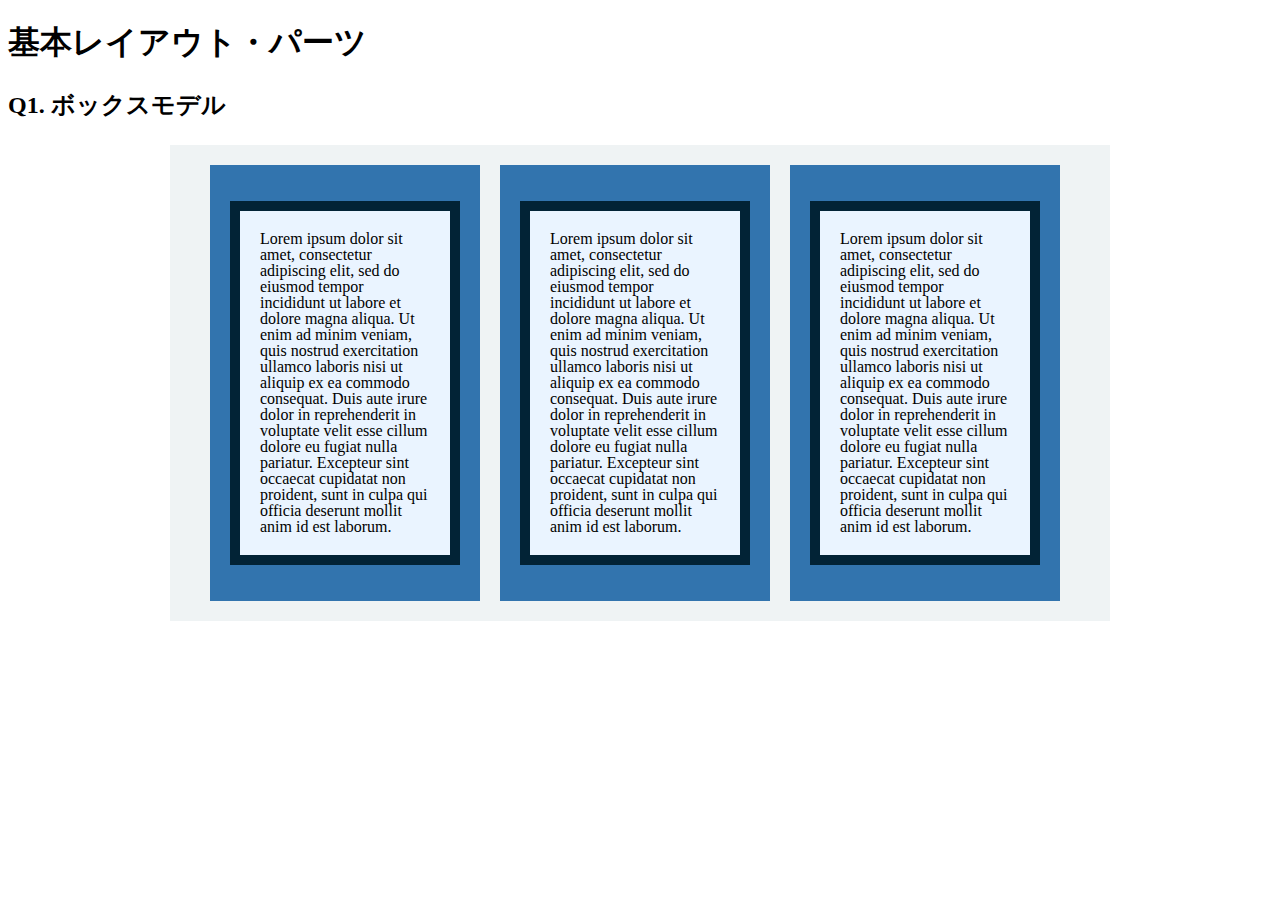
==== layout_parts/q1/index.html @ 48f3915c "レイアウトパーツ前半レビューお願いします。" ====
<!DOCTYPE html>
<html>
  <head>
    <meta charset="utf-8">
    <meta http-equiv="X-UA-Compatible" content="IE=edge">
    <meta name="viewport" content="width=device-width, initial-scale=1.0, maximum-scale=1.0, user-scalable=no">
    <meta name="format-detection" content="telephone=no">
    <title>基本レイアウト・パーツ</title>
    <link rel="stylesheet" href="http://gizumo-inc.github.io/sample/front-lesson/layout_parts_new/assets/css/reset.css">
    <link rel="stylesheet" href="http://gizumo-inc.github.io/sample/front-lesson/layout_parts_new/assets/css/base.css">
    <link rel="stylesheet" href="css/style.css">
  </head>
  <body>
    <div class="wrapper">
      <h1 class="title">基本レイアウト・パーツ</h1>
      <h2 class="headline">
        <p class="headline__text">Q1. ボックスモデル</p>
      </h2>
        <div class="box">
            <div class="q1 q1_content clearfix">

              <div class="q1__content_box">
                <p class="q1_content_text">Lorem ipsum dolor sit amet, consectetur adipiscing elit, sed do eiusmod tempor incididunt ut labore et dolore magna aliqua. Ut enim ad minim veniam, quis nostrud exercitation ullamco laboris nisi ut aliquip ex ea commodo consequat. Duis aute irure dolor in reprehenderit in voluptate velit esse cillum dolore eu fugiat nulla pariatur. Excepteur sint occaecat cupidatat non proident, sunt in culpa qui officia deserunt mollit anim id est laborum.</p>
              </div>

              <div class="q1__content_box">
                <p class="q1_content_text">Lorem ipsum dolor sit amet, consectetur adipiscing elit, sed do eiusmod tempor incididunt ut labore et dolore magna aliqua. Ut enim ad minim veniam, quis nostrud exercitation ullamco laboris nisi ut aliquip ex ea commodo consequat. Duis aute irure dolor in reprehenderit in voluptate velit esse cillum dolore eu fugiat nulla pariatur. Excepteur sint occaecat cupidatat non proident, sunt in culpa qui officia deserunt mollit anim id est laborum.</p>
              </div>

              <div class="q1__content_box">
                <p class="q1_content_text">Lorem ipsum dolor sit amet, consectetur adipiscing elit, sed do eiusmod tempor incididunt ut labore et dolore magna aliqua. Ut enim ad minim veniam, quis nostrud exercitation ullamco laboris nisi ut aliquip ex ea commodo consequat. Duis aute irure dolor in reprehenderit in voluptate velit esse cillum dolore eu fugiat nulla pariatur. Excepteur sint occaecat cupidatat non proident, sunt in culpa qui officia deserunt mollit anim id est laborum.</p>

              </div>
            </div>
        </div>
        <!-- 回答はクラスq1の要素の中に書いてね -->
      </div>
    </div>
  </body>
</html>
---- layout_parts/q1/css/style.css ----
@charset "UTF-8";

/* 回答はここに書いてね */










.clearfix:after {
  display: block;
  content: "";
  clear: both;
}

.q1_content {
  width: 940px;
  margin: 0 auto;
  padding: 20px;
  background-color: #eff3f4;
  box-sizing: border-box;
}

.q1__content_box {
  float: left;
  background-color: #3274ae;
  margin-left: 20px;
  padding: 20px;
  width: 230px;
}

.q1_content_text {
  background-color: #eaf4ff;
  border: 10px solid #022336;
  font-size: 16px;
  line-height: 16px;
  padding: 20px;
}
/* 回答はここに書いてね */
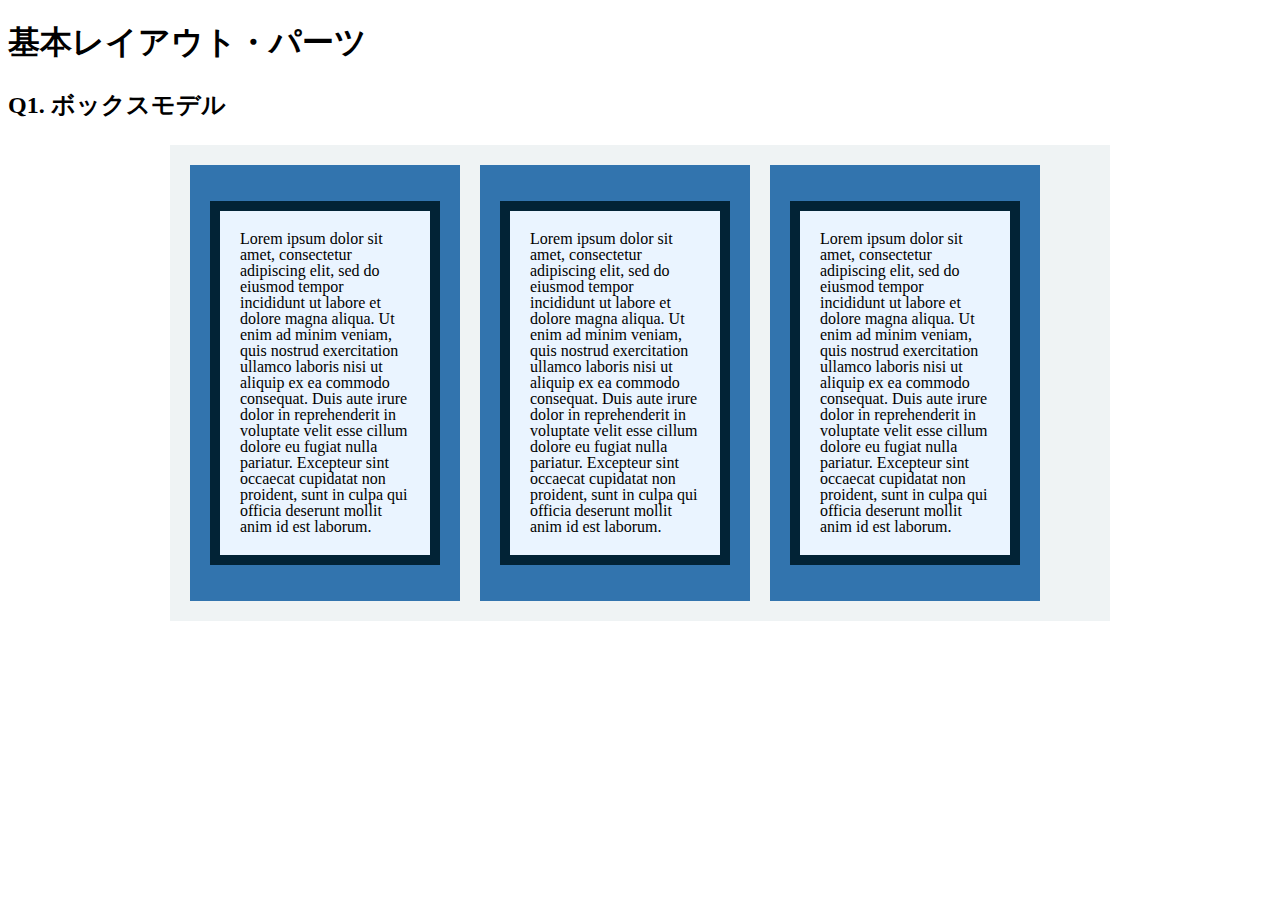
==== commit 039fc3e4: "セルフチェック後の修正" ====
--- a/layout_parts/q1/index.html
+++ b/layout_parts/q1/index.html
@@ -18,18 +18,14 @@
       </h2>
         <div class="box">
             <div class="q1 q1_content clearfix">
-
               <div class="q1__content_box">
                 <p class="q1_content_text">Lorem ipsum dolor sit amet, consectetur adipiscing elit, sed do eiusmod tempor incididunt ut labore et dolore magna aliqua. Ut enim ad minim veniam, quis nostrud exercitation ullamco laboris nisi ut aliquip ex ea commodo consequat. Duis aute irure dolor in reprehenderit in voluptate velit esse cillum dolore eu fugiat nulla pariatur. Excepteur sint occaecat cupidatat non proident, sunt in culpa qui officia deserunt mollit anim id est laborum.</p>
               </div>
-
               <div class="q1__content_box">
                 <p class="q1_content_text">Lorem ipsum dolor sit amet, consectetur adipiscing elit, sed do eiusmod tempor incididunt ut labore et dolore magna aliqua. Ut enim ad minim veniam, quis nostrud exercitation ullamco laboris nisi ut aliquip ex ea commodo consequat. Duis aute irure dolor in reprehenderit in voluptate velit esse cillum dolore eu fugiat nulla pariatur. Excepteur sint occaecat cupidatat non proident, sunt in culpa qui officia deserunt mollit anim id est laborum.</p>
               </div>
-
               <div class="q1__content_box">
                 <p class="q1_content_text">Lorem ipsum dolor sit amet, consectetur adipiscing elit, sed do eiusmod tempor incididunt ut labore et dolore magna aliqua. Ut enim ad minim veniam, quis nostrud exercitation ullamco laboris nisi ut aliquip ex ea commodo consequat. Duis aute irure dolor in reprehenderit in voluptate velit esse cillum dolore eu fugiat nulla pariatur. Excepteur sint occaecat cupidatat non proident, sunt in culpa qui officia deserunt mollit anim id est laborum.</p>
-
               </div>
             </div>
         </div>
--- a/layout_parts/q1/css/style.css
+++ b/layout_parts/q1/css/style.css
@@ -1,15 +1,6 @@
 @charset "UTF-8";
 
 /* 回答はここに書いてね */
-
-
-
-
-
-
-
-
-
 
 .clearfix:after {
   display: block;
@@ -33,6 +24,10 @@
   width: 230px;
 }
 
+.q1__content_box:first-child {
+  margin-left: 0;
+}
+
 .q1_content_text {
   background-color: #eaf4ff;
   border: 10px solid #022336;
